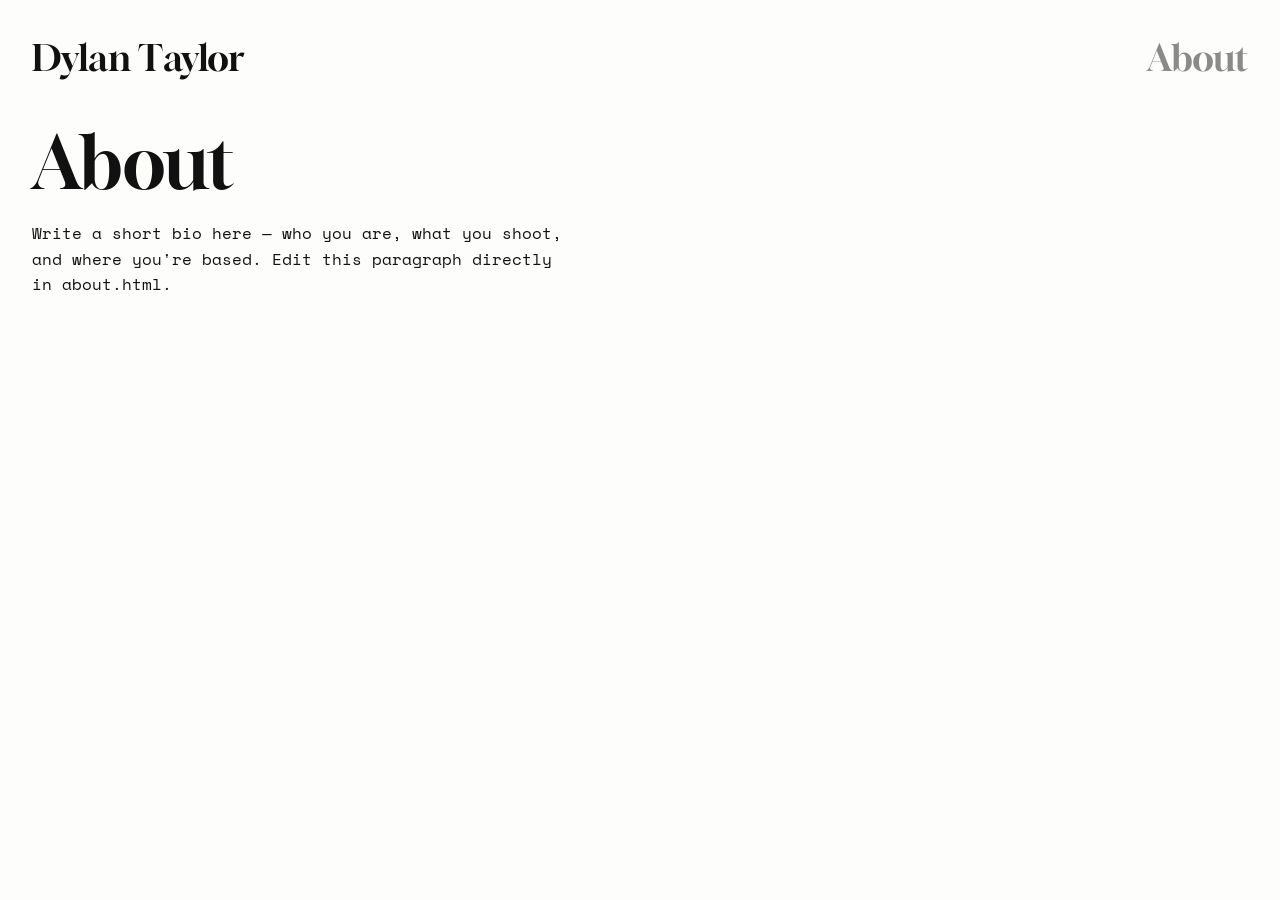
==== about.html @ 771f53b9 "Initial site: homepage hero + gallery, project template, about page" ====
<!DOCTYPE html>
<html lang="en">
<head>
  <meta charset="UTF-8">
  <meta name="viewport" content="width=device-width, initial-scale=1.0">
  <title>About — Dylan Taylor</title>
  <link rel="preconnect" href="https://fonts.googleapis.com">
  <link rel="preconnect" href="https://fonts.gstatic.com" crossorigin>
  <link href="https://fonts.googleapis.com/css2?family=Gloock&family=Space+Mono:wght@400;700&display=swap" rel="stylesheet">
  <link rel="stylesheet" href="css/style.css">
</head>
<body>
  <nav>
    <a class="nav-name" href="index.html">Dylan Taylor</a>
    <a class="nav-link" href="about.html">About</a>
  </nav>

  <main class="about-content">
    <h1>About</h1>
    <p>
      Write a short bio here — who you are, what you shoot, and where you're based.
      Edit this paragraph directly in about.html.
    </p>
  </main>
</body>
</html>
---- css/style.css ----
:root {
  --bg: #fdfdfb;
  --text: #111111;
  --grey: #8a8a8a;
  --grey-light: #e5e5e5;
}

* {
  box-sizing: border-box;
}

body {
  margin: 0;
  background: var(--bg);
  color: var(--text);
  font-family: 'Space Mono', monospace;
}

h1 {
  font-family: 'Gloock', serif;
  font-size: 72px;
  font-weight: 400;
  margin: 0;
}

a {
  color: inherit;
  text-decoration: none;
}

/* Nav */

nav {
  display: flex;
  justify-content: space-between;
  align-items: center;
  padding: 2.25rem 2rem 1.5rem;
}

.nav-name {
  font-family: 'Gloock', serif;
  font-size: 36px;
}

.nav-link {
  font-family: 'Gloock', serif;
  font-size: 36px;
  color: var(--grey);
}

.nav-link:hover {
  color: var(--text);
}

/* Hero */

.hero {
  position: relative;
  width: 100%;
  aspect-ratio: 3 / 2;
  overflow: hidden;
  background: #000;
}

.hero-slides {
  position: absolute;
  inset: 0;
}

.hero-slide {
  position: absolute;
  inset: 0;
  width: 100%;
  height: 100%;
  object-fit: cover;
  opacity: 0;
  transition: opacity 1.2s ease;
}

.hero-slide.active {
  opacity: 1;
}

.nav-hero {
  position: absolute;
  top: 0;
  left: 0;
  right: 0;
  z-index: 1;
}

.nav-hero .nav-name,
.nav-hero .nav-link {
  color: #fff;
}

/* Homepage grid */

.grid {
  display: grid;
  grid-template-columns: repeat(2, 1fr);
  gap: 2.5rem;
  padding: 2rem 2rem 3rem;
}

.thumb-card {
  display: block;
}

.thumb-frame {
  position: relative;
  overflow: hidden;
  border-radius: 8px;
  background: var(--grey-light);
}

.thumb-frame img {
  width: 100%;
  height: auto;
  display: block;
  transition: transform 0.4s ease;
}

.thumb-card:hover .thumb-frame img {
  transform: scale(1.03);
}

.thumb-caption {
  display: flex;
  justify-content: space-between;
  padding: 0.6rem 0.1rem 0;
}

.thumb-title {
  color: var(--grey);
  font-size: 0.8rem;
}

.thumb-count {
  color: var(--grey);
  font-size: 0.8rem;
  text-align: right;
}

@media (max-width: 700px) {
  .grid {
    grid-template-columns: 1fr;
    gap: 1.5rem;
    padding: 1.25rem 1.25rem 2rem;
  }

  nav {
    padding: 1.25rem 1.25rem;
  }
}

/* Project subpage */

#project-title {
  margin: 1.5rem 2rem 1rem;
}

#project-intro {
  margin: 0 2rem 3rem;
  max-width: 60ch;
  line-height: 1.6;
  color: var(--text);
}

.full-image {
  margin: 0 0 3rem 0;
}

.full-image img {
  width: 100%;
  display: block;
}

.full-image figcaption {
  color: var(--grey);
  font-size: 0.8rem;
  text-align: left;
  margin: 0.5rem 2rem 0;
}

.page-footer-links {
  display: flex;
  justify-content: space-between;
  padding: 2rem;
  font-size: 0.85rem;
}

.page-footer-links a:hover {
  color: var(--grey);
}

.not-found {
  padding: 3rem 2rem;
}

@media (max-width: 700px) {
  h1 {
    font-size: 40px;
  }

  #project-title {
    margin: 1.25rem 1.25rem 1rem;
  }

  #project-intro {
    margin: 0 1.25rem 2rem;
  }

  .full-image figcaption {
    margin: 0.5rem 1.25rem 0;
  }

  .page-footer-links {
    padding: 1.5rem 1.25rem;
  }
}

/* About page */

.about-content {
  padding: 1rem 2rem 3rem;
  max-width: 60ch;
}

.about-content p {
  line-height: 1.6;
}
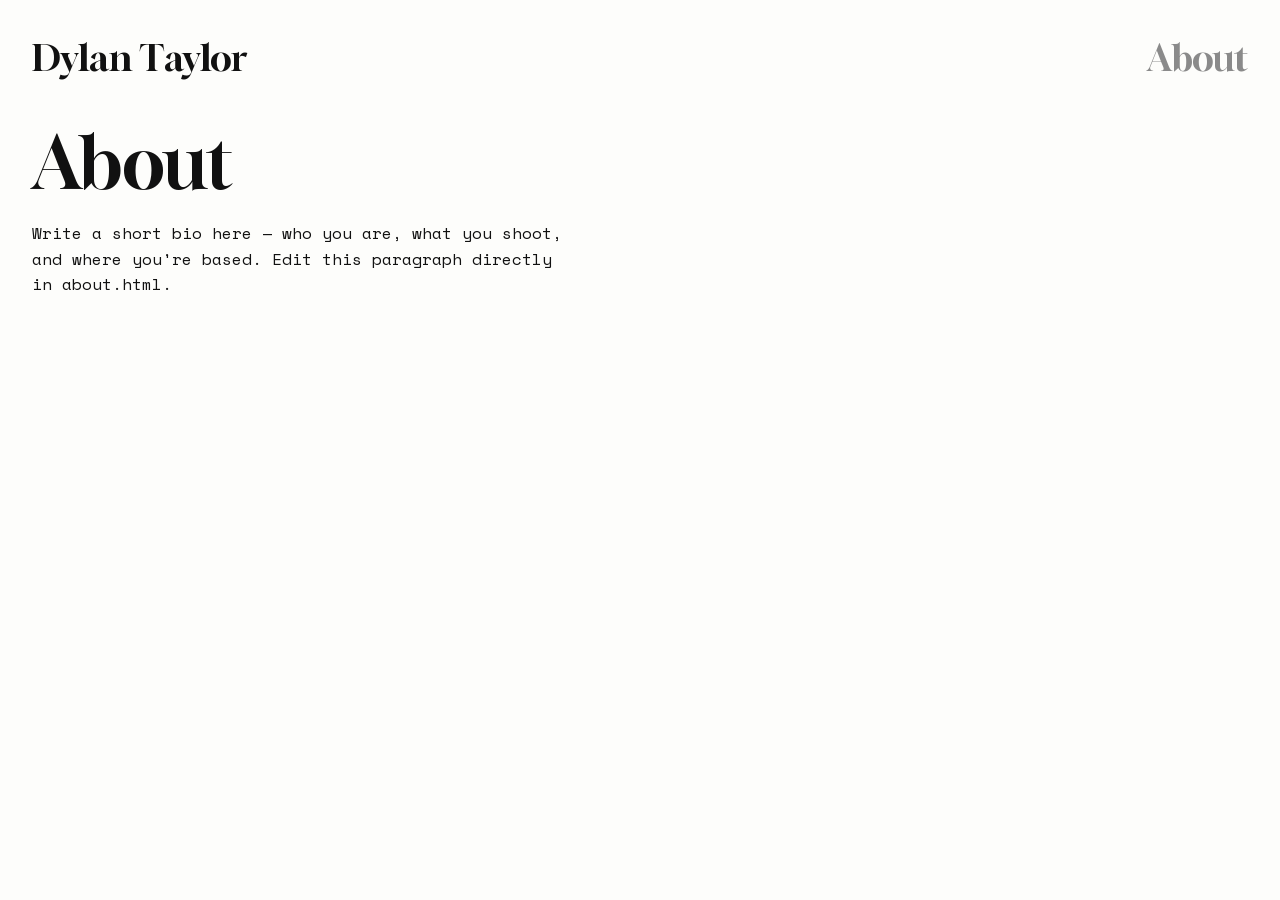
==== commit a02c2410: "Self-host fonts, skeleton loading UI, and add Lonnie project - Self-host Space Mono and Gloock (remo" ====
--- a/about.html
+++ b/about.html
@@ -4,9 +4,6 @@
   <meta charset="UTF-8">
   <meta name="viewport" content="width=device-width, initial-scale=1.0">
   <title>About — Dylan Taylor</title>
-  <link rel="preconnect" href="https://fonts.googleapis.com">
-  <link rel="preconnect" href="https://fonts.gstatic.com" crossorigin>
-  <link href="https://fonts.googleapis.com/css2?family=Gloock&family=Space+Mono:wght@400;700&display=swap" rel="stylesheet">
   <link rel="stylesheet" href="css/style.css">
 </head>
 <body>
--- a/css/style.css
+++ b/css/style.css
@@ -1,3 +1,27 @@
+@font-face {
+  font-family: 'Space Mono';
+  font-style: normal;
+  font-weight: 400;
+  font-display: swap;
+  src: url('../fonts/space-mono-400.woff2') format('woff2');
+}
+
+@font-face {
+  font-family: 'Space Mono';
+  font-style: normal;
+  font-weight: 700;
+  font-display: swap;
+  src: url('../fonts/space-mono-700.woff2') format('woff2');
+}
+
+@font-face {
+  font-family: 'Gloock';
+  font-style: normal;
+  font-weight: 400;
+  font-display: swap;
+  src: url('../fonts/gloock-400.woff2') format('woff2');
+}
+
 :root {
   --bg: #fdfdfb;
   --text: #111111;
@@ -9,6 +33,17 @@
   box-sizing: border-box;
 }
 
+@keyframes shimmer {
+  0% { background-position: 200% 0; }
+  100% { background-position: -200% 0; }
+}
+
+.skeleton {
+  background: linear-gradient(100deg, var(--grey-light) 40%, #f4f4f2 50%, var(--grey-light) 60%);
+  background-size: 300% 100%;
+  animation: shimmer 1.6s ease-in-out infinite;
+}
+
 body {
   margin: 0;
   background: var(--bg);
@@ -60,6 +95,12 @@
   aspect-ratio: 3 / 2;
   overflow: hidden;
   background: #000;
+}
+
+.hero.skeleton {
+  background: linear-gradient(100deg, #111 40%, #262626 50%, #111 60%);
+  background-size: 300% 100%;
+  animation: shimmer 1.6s ease-in-out infinite;
 }
 
 .hero-slides {
@@ -118,7 +159,12 @@
   width: 100%;
   height: auto;
   display: block;
-  transition: transform 0.4s ease;
+  opacity: 0;
+  transition: transform 0.4s ease, opacity 0.4s ease;
+}
+
+.thumb-frame img.loaded {
+  opacity: 1;
 }
 
 .thumb-card:hover .thumb-frame img {
@@ -176,6 +222,15 @@
   display: block;
 }
 
+.full-image.portrait img {
+  width: auto;
+  height: auto;
+  max-width: 100%;
+  max-height: 100vh;
+  display: block;
+  margin: 0 auto;
+}
+
 .full-image figcaption {
   color: var(--grey);
   font-size: 0.8rem;
